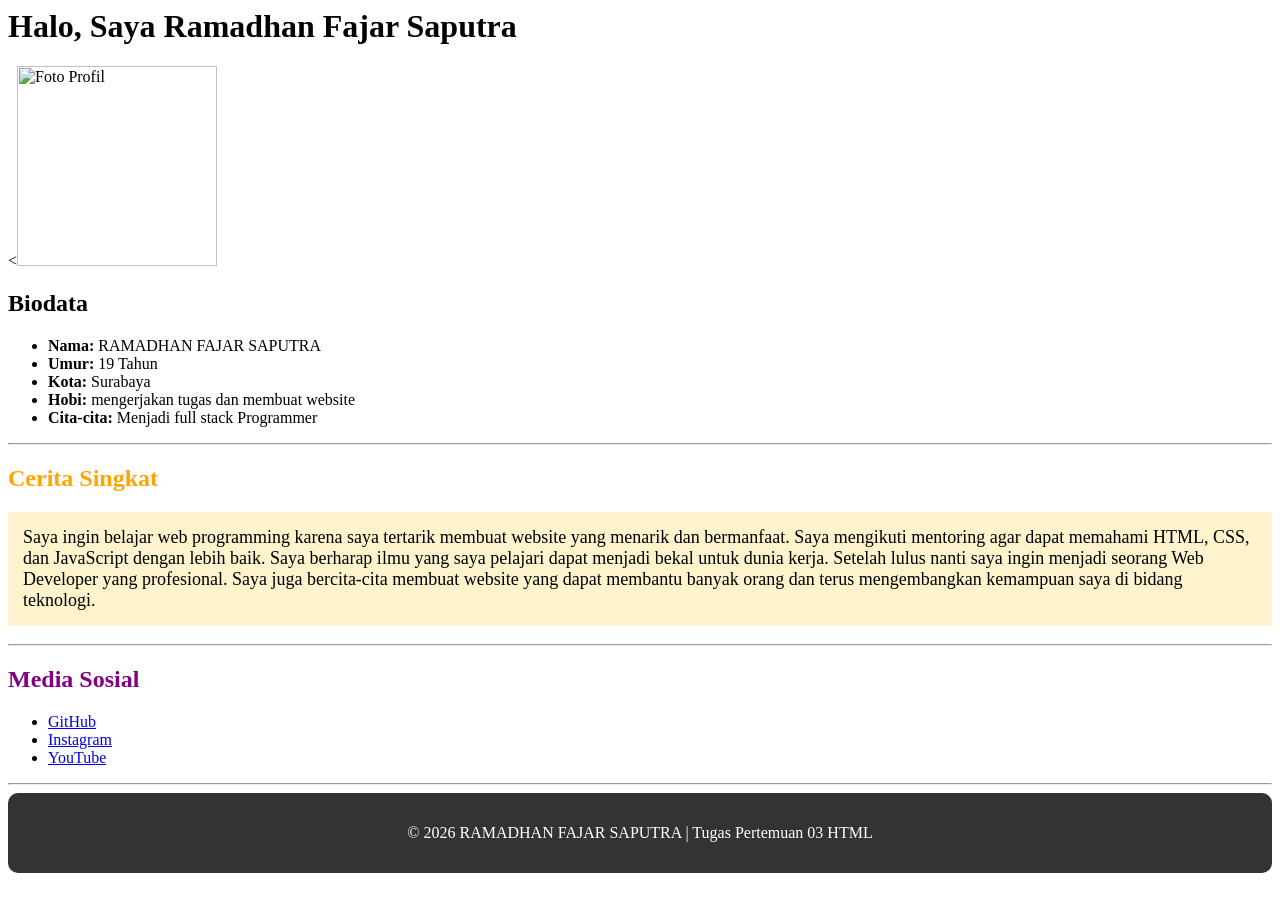
==== pertemuan-03/index.html @ 1de180dd "membuat struktur halaman" ====
<!DOCTYPE hDOCTYPE html>
<html lang="id">
<head>
    <meta charset="UTF-8">
    <meta name="viewport" content="width=device-width, initial-scale=1.0">
    <title>Profil Saya</title>
</head>
<body>
<h1>
</h1>
    <h1>Halo, Saya Ramadhan Fajar Saputra</h1>

    <<img src="Foto.jpg" alt="Foto Profil" width="200">

    <h2>Biodata</h2>
    <ul>
        <li><strong>Nama:</strong> RAMADHAN FAJAR SAPUTRA</li>
        <li><strong>Umur:</strong> 19 Tahun</li>
        <li><strong>Kota:</strong> Surabaya</li>
        <li><strong>Hobi:</strong> mengerjakan tugas dan membuat website</li>
        <li><strong>Cita-cita:</strong> Menjadi full stack Programmer</li>
    </ul>

</body>
</html>

    <hr>

    <!-- Cerita Singkat -->
    <h2 style="color:orange;">Cerita Singkat</h2>

    <p style="background-color:#fff3cd; padding:15px; font-size:18px;">
        Saya ingin belajar web programming karena saya tertarik membuat website yang menarik dan bermanfaat.
        Saya mengikuti mentoring agar dapat memahami HTML, CSS, dan JavaScript dengan lebih baik.
        Saya berharap ilmu yang saya pelajari dapat menjadi bekal untuk dunia kerja.
        Setelah lulus nanti saya ingin menjadi seorang Web Developer yang profesional.
        Saya juga bercita-cita membuat website yang dapat membantu banyak orang dan terus mengembangkan kemampuan saya di bidang teknologi.
    </p>

    <hr>

    <!-- Link -->
    <h2 style="color:purple;">Media Sosial</h2>

    <ul>
        <li>
            <a href="https://github.com/" target="_blank">
                GitHub
            </a>
        </li>

        <li>
            <a href="https://www.instagram.com/" target="_blank">
                Instagram
            </a>
        </li>

        <li>
            <a href="https://www.youtube.com/" target="_blank">
                YouTube
            </a>
        </li>
    </ul>

    <hr>

    <!-- Footer -->
    <footer style="text-align:center; color:white; background-color:#333; padding:15px; border-radius:10px;">
        <p>&copy; 2026 RAMADHAN FAJAR SAPUTRA | Tugas Pertemuan 03 HTML</p>
    </footer>

</body>
</html>
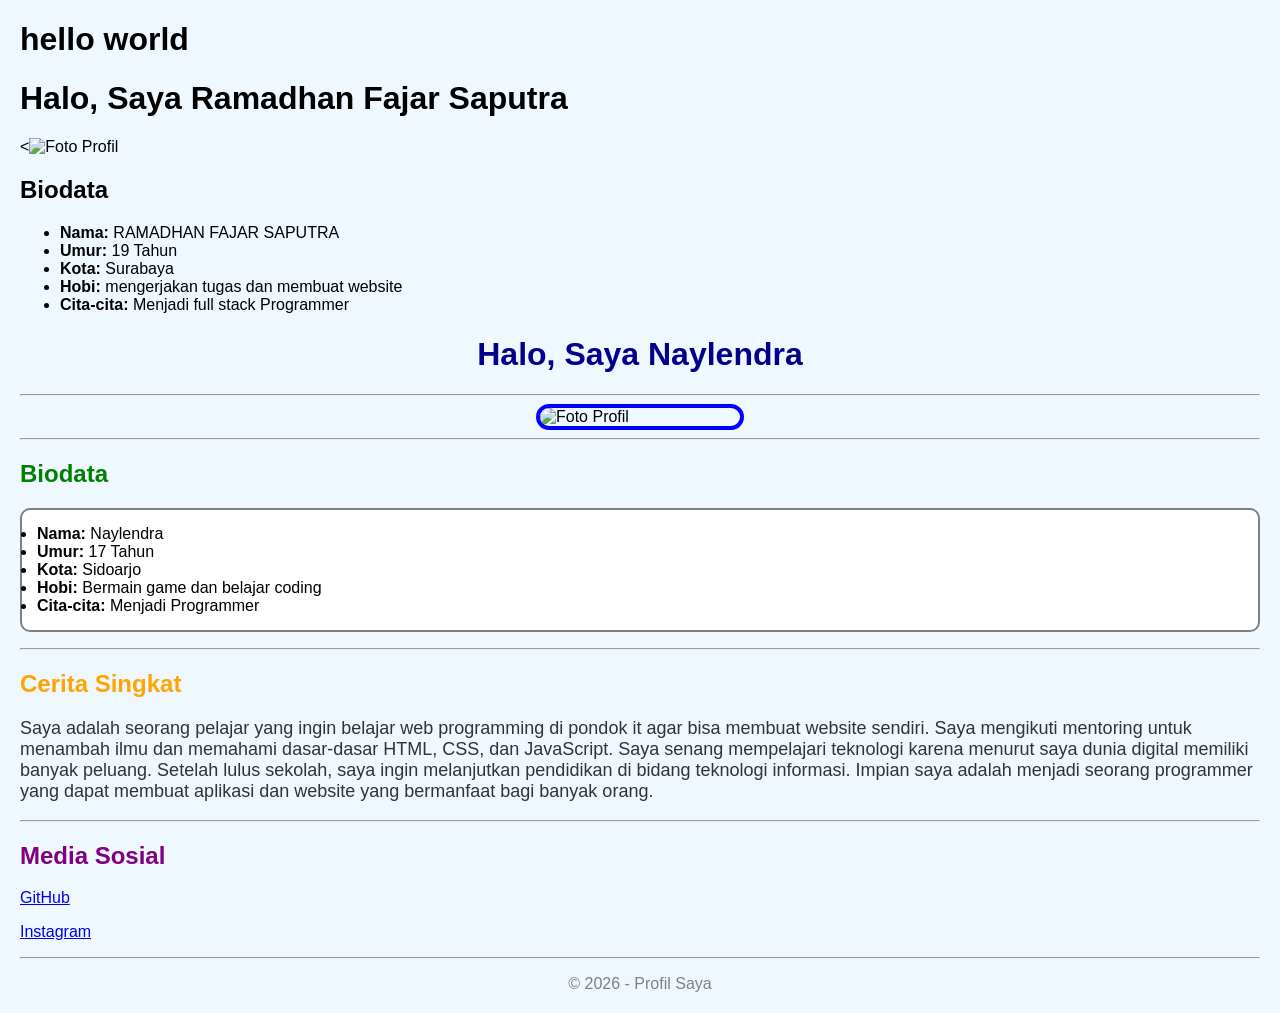
==== commit 3780d677: "menambahkan folder asset" ====
--- a/pertemuan-03/index.html
+++ b/pertemuan-03/index.html
@@ -1,4 +1,4 @@
-<!DOCTYPE hDOCTYPE html>
+<!DOCTYPE html>
 <html lang="id">
 <head>
     <meta charset="UTF-8">
@@ -6,11 +6,12 @@
     <title>Profil Saya</title>
 </head>
 <body>
-<h1>
+<h1>hello world
+
 </h1>
     <h1>Halo, Saya Ramadhan Fajar Saputra</h1>
 
-    <<img src="Foto.jpg" alt="Foto Profil" width="200">
+    <<img src="foto-saya.jpg" alt="Foto Profil" width="200">
 
     <h2>Biodata</h2>
     <ul>
@@ -23,51 +24,70 @@
 
 </body>
 </html>
+<!DOCTYPE html>
+<html lang="id">
+<head>
+    <meta charset="UTF-8">
+    <meta name="viewport" content="width=device-width, initial-scale=1.0">
+    <title>Profil Saya</title>
+</head>
+<body style="background-color: #f0f8ff; font-family: Arial, sans-serif; margin: 20px;">
+
+    <!-- Header -->
+    <h1 style="color: darkblue; text-align: center;">
+        Halo, Saya Naylendra
+    </h1>
 
     <hr>
 
-    <!-- Cerita Singkat -->
-    <h2 style="color:orange;">Cerita Singkat</h2>
+    <!-- Foto -->
+    <img src="https://via.placeholder.com/200"
+         alt="Foto Profil"
+         style="width:200px; border:4px solid blue; border-radius:15px; display:block; margin:auto;">
 
-    <p style="background-color:#fff3cd; padding:15px; font-size:18px;">
-        Saya ingin belajar web programming karena saya tertarik membuat website yang menarik dan bermanfaat.
-        Saya mengikuti mentoring agar dapat memahami HTML, CSS, dan JavaScript dengan lebih baik.
-        Saya berharap ilmu yang saya pelajari dapat menjadi bekal untuk dunia kerja.
-        Setelah lulus nanti saya ingin menjadi seorang Web Developer yang profesional.
-        Saya juga bercita-cita membuat website yang dapat membantu banyak orang dan terus mengembangkan kemampuan saya di bidang teknologi.
+    <hr>
+
+    <!-- Biodata -->
+    <h2 style="color: green;">Biodata</h2>
+
+    <ul style="background-color:#ffffff; padding:15px; border:2px solid gray; border-radius:10px;">
+        <li><strong>Nama:</strong> Naylendra</li>
+        <li><strong>Umur:</strong> 17 Tahun</li>
+        <li><strong>Kota:</strong> Sidoarjo</li>
+        <li><strong>Hobi:</strong> Bermain game dan belajar coding</li>
+        <li><strong>Cita-cita:</strong> Menjadi Programmer</li>
+    </ul>
+
+    <hr>
+
+    <h2 style="color: orange;">Cerita Singkat</h2>
+
+    <p style="font-size:18px; color:#333;">
+        Saya adalah seorang pelajar yang ingin belajar web programming di pondok it agar bisa membuat website sendiri.
+        Saya mengikuti mentoring untuk menambah ilmu dan memahami dasar-dasar HTML, CSS, dan JavaScript.
+        Saya senang mempelajari teknologi karena menurut saya dunia digital memiliki banyak peluang.
+        Setelah lulus sekolah, saya ingin melanjutkan pendidikan di bidang teknologi informasi.
+        Impian saya adalah menjadi seorang programmer yang dapat membuat aplikasi dan website yang bermanfaat bagi banyak orang.
     </p>
 
     <hr>
 
-    <!-- Link -->
-    <h2 style="color:purple;">Media Sosial</h2>
+    <h2 style="color: purple;">Media Sosial</h2>
 
-    <ul>
-        <li>
-            <a href="https://github.com/" target="_blank">
-                GitHub
-            </a>
-        </li>
+    <p>
+        <a href="https://github.com/" target="_blank">GitHub</a>
+    </p>
 
-        <li>
-            <a href="https://www.instagram.com/" target="_blank">
-                Instagram
-            </a>
-        </li>
-
-        <li>
-            <a href="https://www.youtube.com/" target="_blank">
-                YouTube
-            </a>
-        </li>
-    </ul>
+    <p>
+        <a href="https://www.instagram.com/" target="_blank">Instagram</a>
+    </p>
 
     <hr>
 
     <!-- Footer -->
-    <footer style="text-align:center; color:white; background-color:#333; padding:15px; border-radius:10px;">
-        <p>&copy; 2026 RAMADHAN FAJAR SAPUTRA | Tugas Pertemuan 03 HTML</p>
+    <footer style="text-align:center; color:gray;">
+        <p>&copy; 2026 - Profil Saya</p>
     </footer>
 
 </body>
-</html>+</html>
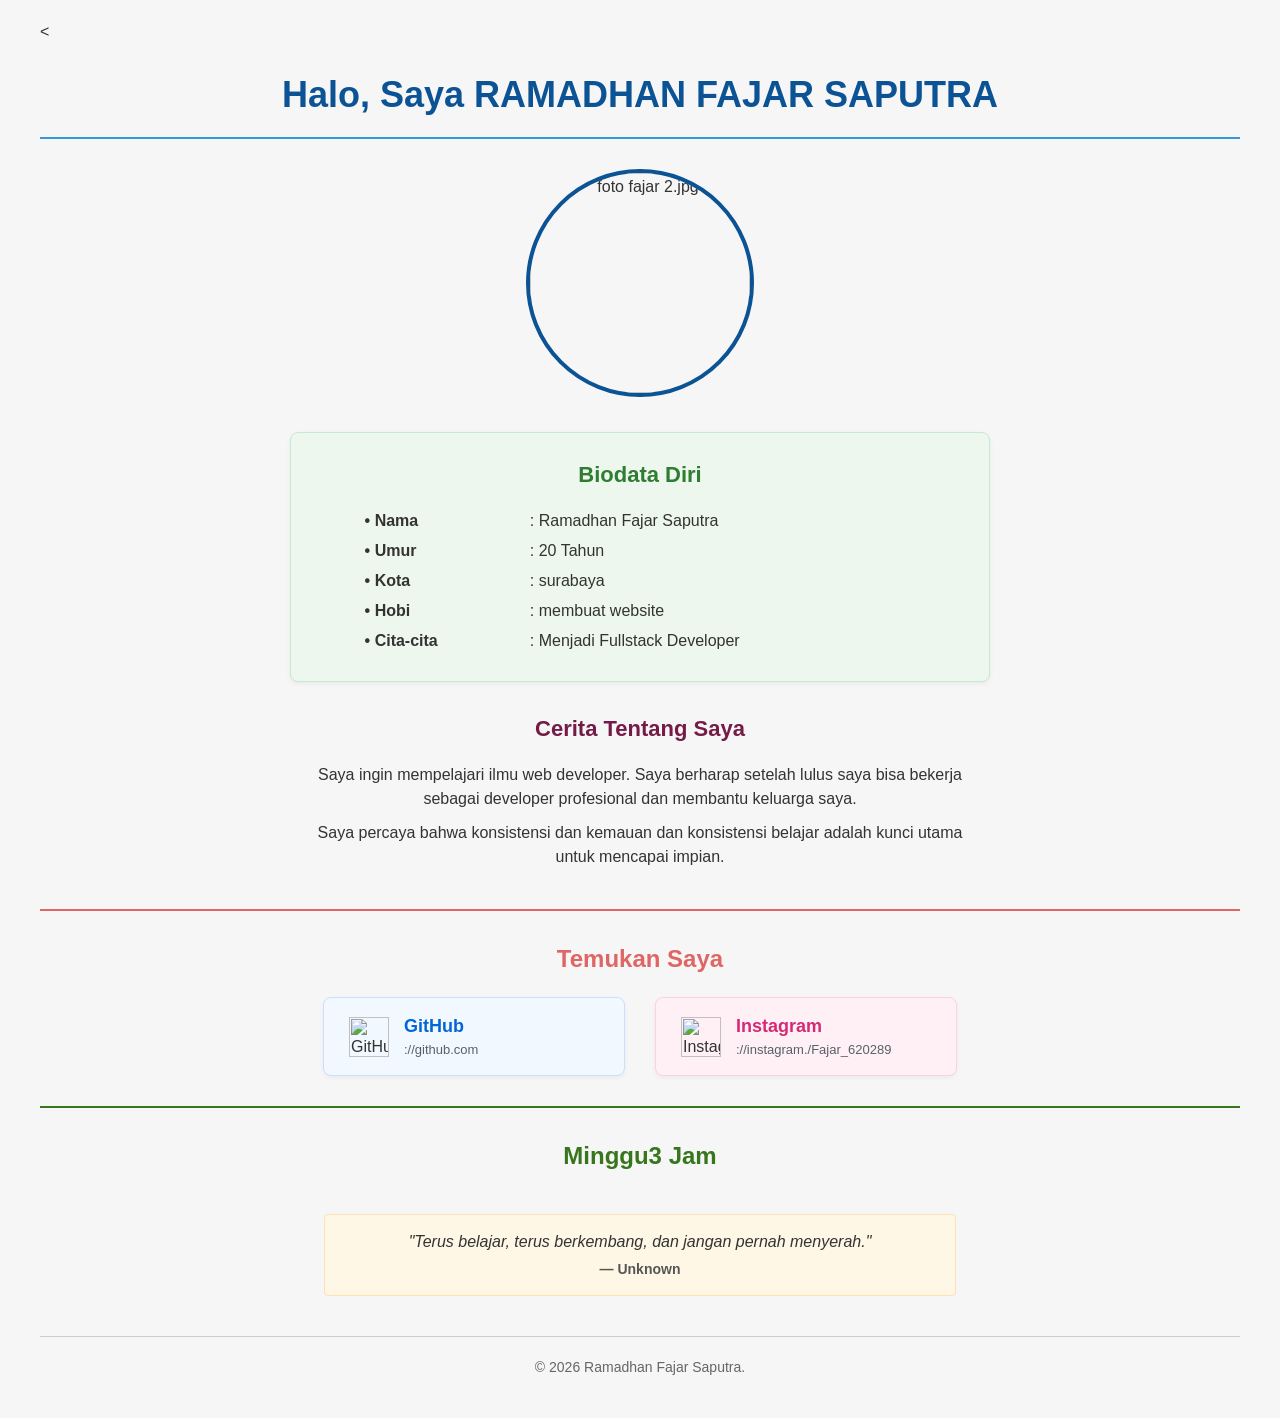
==== commit e3156d7e: "membuat struktur halaman" ====
--- a/pertemuan-03/index.html
+++ b/pertemuan-03/index.html
@@ -1,93 +1,120 @@
-<!DOCTYPE html>
+<<!DOCTYPE html>
 <html lang="id">
 <head>
     <meta charset="UTF-8">
     <meta name="viewport" content="width=device-width, initial-scale=1.0">
+    <!-- 1. Judul Browser -->
     <title>Profil Saya</title>
 </head>
-<body>
-<h1>hello world
+<!-- Menggunakan Inline CSS: Font, latar belakang, margin, dan padding halaman -->
+<body style="font-family: Arial, sans-serif; background-color: #f6f6f6; color: #333333; margin: 0; padding: 20px 40px; line-height: 1.5;">
 
-</h1>
-    <h1>Halo, Saya Ramadhan Fajar Saputra</h1>
+    <!-- 10. Komentar 1: Bagian Header -->
+    <!-- Header -->
+    <header style="text-align: center; margin-bottom: 30px;">
+        <!-- 2. Judul Halaman & 8. Warna 1 (#0b5394) -->
+        <h1 style="color: #0b5394; font-size: 36px; font-weight: bold; margin-bottom: 5px; text-align: center;">Halo, Saya RAMADHAN FAJAR SAPUTRA</h1>
+        <!-- 9. Tambahkan Garis -->
+        <hr style="border: none; border-top: 2px solid #3498db; width: 100%; margin-top: 15px;">
+    </header>
 
-    <<img src="foto-saya.jpg" alt="Foto Profil" width="200">
+    <!-- Bagian Atas: Foto Profil di Tengah -->
+    <div style="text-align: center; margin-bottom: 35px;">
+        <!-- 3. Foto Lokal & 7. Inline CSS: width, border-radius, border -->
+        <img src="assets/foto.jpg" alt="foto fajar 2.jpg" style="width: 220px; height: 220px; border-radius: 50%; object-fit: cover; border: 4px solid #0b5394;">
+    </div>
 
-    <h2>Biodata</h2>
-    <ul>
-        <li><strong>Nama:</strong> RAMADHAN FAJAR SAPUTRA</li>
-        <li><strong>Umur:</strong> 19 Tahun</li>
-        <li><strong>Kota:</strong> Surabaya</li>
-        <li><strong>Hobi:</strong> mengerjakan tugas dan membuat website</li>
-        <li><strong>Cita-cita:</strong> Menjadi full stack Programmer</li>
-    </ul>
+    <!-- 10. Komentar 2: Bagian Biodata -->
+    <!-- Biodata -->
+    <!-- Bagian Tengah: Kotak Biodata & Cerita di Tengah -->
+    <div style="max-width: 700px; margin: 0 auto; display: flex; flex-direction: column; gap: 30px; margin-bottom: 30px;">
+        
+        <!-- 4. Kotak Biodata (Diletakkan di Tengah) -->
+        <!-- 8. Warna 2 (#edf7ed) & 7. Inline CSS: background-color, border, padding, border-radius -->
+        <div style="background-color: #edf7ed; border: 1px solid #c2ebd0; border-radius: 8px; padding: 25px; box-shadow: 0 2px 5px rgba(0,0,0,0.05);">
+            <h2 style="color: #2e7d32; margin-top: 0; font-size: 22px; text-align: center; margin-bottom: 15px;">Biodata Diri</h2>
+            <table style="width: 85%; margin: 0 auto; border-collapse: collapse; font-size: 16px;">
+                <tr>
+                    <td style="padding: 6px 0; font-weight: bold; width: 30%;">• Nama</td>
+                    <td style="padding: 6px 0;">: Ramadhan Fajar Saputra</td>
+                </tr>
+                <tr>
+                    <td style="padding: 6px 0; font-weight: bold;">• Umur</td>
+                    <td style="padding: 6px 0;">: 20 Tahun</td>
+                </tr>
+                <tr>
+                    <td style="padding: 6px 0; font-weight: bold;">• Kota</td>
+                    <td style="padding: 6px 0;">: surabaya</td>
+                </tr>
+                <tr>
+                    <td style="padding: 6px 0; font-weight: bold;">• Hobi</td>
+                    <td style="padding: 6px 0;">: membuat website</td>
+                </tr>
+                <tr>
+                    <td style="padding: 6px 0; font-weight: bold; vertical-align: top;">• Cita-cita</td>
+                    <td style="padding: 6px 0;">: Menjadi Fullstack Developer</td>
+                </tr>
+            </table>
+        </div>
 
-</body>
-</html>
-<!DOCTYPE html>
-<html lang="id">
-<head>
-    <meta charset="UTF-8">
-    <meta name="viewport" content="width=device-width, initial-scale=1.0">
-    <title>Profil Saya</title>
-</head>
-<body style="background-color: #f0f8ff; font-family: Arial, sans-serif; margin: 20px;">
+        <!-- 5. Kotak Cerita Singkat (Minimal 5 Kalimat, Rata Tengah) -->
+        <div style="padding: 0 10px; text-align: center;">
+            <h2 style="color: #741b47; margin-top: 0; font-size: 22px;">Cerita Tentang Saya</h2>
+            <p style="margin: 10px 0; text-align: center;">Saya ingin mempelajari ilmu web developer. Saya berharap setelah lulus saya bisa bekerja sebagai developer profesional dan membantu keluarga saya.</p>
+            <p style="margin: 10px 0; text-align: center;">Saya percaya bahwa konsistensi dan kemauan dan konsistensi belajar adalah kunci utama untuk mencapai impian.</p>
+        </div>
+    </div>
 
-    <!-- Header -->
-    <h1 style="color: darkblue; text-align: center;">
-        Halo, Saya Naylendra
-    </h1>
+    <hr style="border: none; border-top: 2px solid #e06666; margin: 30px 0;">
 
-    <hr>
+    <!-- 6. Bagian Media Sosial (Menggunakan target="_blank") -->
+    <div style="text-align: center; margin-bottom: 30px;">
+        <h2 style="color: #e06666; font-size: 24px; margin-bottom: 20px;">Temukan Saya</h2>
+        <div style="display: flex; justify-content: center; gap: 30px;">
+            <!-- GitHub Card -->
+            <div style="background-color: #f1f8ff; border: 1px solid #c8e1ff; border-radius: 8px; padding: 15px 25px; display: flex; align-items: center; gap: 15px; width: 250px; box-shadow: 0 2px 4px rgba(0,0,0,0.05);">
+                <img src="https://flaticon.com" alt="GitHub" style="width: 40px; height: 40px;">
+                <div style="text-align: left;">
+                    <a href="https://github.com" target="_blank" style="color: #0366d6; font-weight: bold; text-decoration: none; font-size: 18px;">GitHub</a>
+                    <div style="font-size: 13px; color: #586069;">://github.com</div>
+                </div>
+            </div>
+            <!-- Instagram Card -->
+            <div style="background-color: #fff0f5; border: 1px solid #ffd1dc; border-radius: 8px; padding: 15px 25px; display: flex; align-items: center; gap: 15px; width: 250px; box-shadow: 0 2px 4px rgba(0,0,0,0.05);">
+                <img src="https://flaticon.com" alt="Instagram" style="width: 40px; height: 40px;">
+                <div style="text-align: left;">
+                    <a href="https://instagram.com" target="_blank" style="color: #d62976; font-weight: bold; text-decoration: none; font-size: 18px;">Instagram</a>
+                    <div style="font-size: 13px; color: #586069;">://instagram./Fajar_620289</div>
+                </div>
+            </div>
+        </div>
+    </div>
 
-    <!-- Foto -->
-    <img src="https://via.placeholder.com/200"
-         alt="Foto Profil"
-         style="width:200px; border:4px solid blue; border-radius:15px; display:block; margin:auto;">
+    <hr style="border: none; border-top: 2px solid #38761d; margin: 30px 0;">
 
-    <hr>
+    <!-- Bagian Jadwal Belajar (Tabel Rata Tengah) -->
+    <div style="margin-bottom: 40px; text-align: center;">
+        <h2 style="color: #38761d; font-size: 24px; margin-bo
+            </thead>
+            <tbody>
+                8px 12px;">Minggu</td><td style="border: 1px solid #bfbfbf; padding: 8px 12px;">3 Jam</td></tr>
+            </tbody>
+        </table>
+    </div>
 
-    <!-- Biodata -->
-    <h2 style="color: green;">Biodata</h2>
+    <!-- 8. Warna 3 (#fff7e6) - Kotak Quotes -->
+    <div style="background-color: #fff7e6; border: 1px solid #ffe0b2; padding: 15px; border-radius: 4px; text-align: center; max-width: 50%; margin: 0 auto 40px auto;">
+        <p style="font-style: italic; margin: 0 0 5px 0; font-size: 16px;">"Terus belajar, terus berkembang, dan jangan pernah menyerah."</p>
+        <span style="font-size: 14px; font-weight: bold; color: #555;">— Unknown</span>
+    </div>
 
-    <ul style="background-color:#ffffff; padding:15px; border:2px solid gray; border-radius:10px;">
-        <li><strong>Nama:</strong> Naylendra</li>
-        <li><strong>Umur:</strong> 17 Tahun</li>
-        <li><strong>Kota:</strong> Sidoarjo</li>
-        <li><strong>Hobi:</strong> Bermain game dan belajar coding</li>
-        <li><strong>Cita-cita:</strong> Menjadi Programmer</li>
-    </ul>
+    <hr style="border: none; border-top: 1px solid #ccc; margin-bottom: 20px;">
 
-    <hr>
-
-    <h2 style="color: orange;">Cerita Singkat</h2>
-
-    <p style="font-size:18px; color:#333;">
-        Saya adalah seorang pelajar yang ingin belajar web programming di pondok it agar bisa membuat website sendiri.
-        Saya mengikuti mentoring untuk menambah ilmu dan memahami dasar-dasar HTML, CSS, dan JavaScript.
-        Saya senang mempelajari teknologi karena menurut saya dunia digital memiliki banyak peluang.
-        Setelah lulus sekolah, saya ingin melanjutkan pendidikan di bidang teknologi informasi.
-        Impian saya adalah menjadi seorang programmer yang dapat membuat aplikasi dan website yang bermanfaat bagi banyak orang.
-    </p>
-
-    <hr>
-
-    <h2 style="color: purple;">Media Sosial</h2>
-
-    <p>
-        <a href="https://github.com/" target="_blank">GitHub</a>
-    </p>
-
-    <p>
-        <a href="https://www.instagram.com/" target="_blank">Instagram</a>
-    </p>
-
-    <hr>
-
+    <!-- 10. Komentar 3: Bagian Footer -->
     <!-- Footer -->
-    <footer style="text-align:center; color:gray;">
-        <p>&copy; 2026 - Profil Saya</p>
+    <footer style="text-align: center; font-size: 14px; color: #666666; padding-bottom: 20px;">
+        &copy; 2026 Ramadhan Fajar Saputra.
     </footer>
 
 </body>
-</html>
+</html>
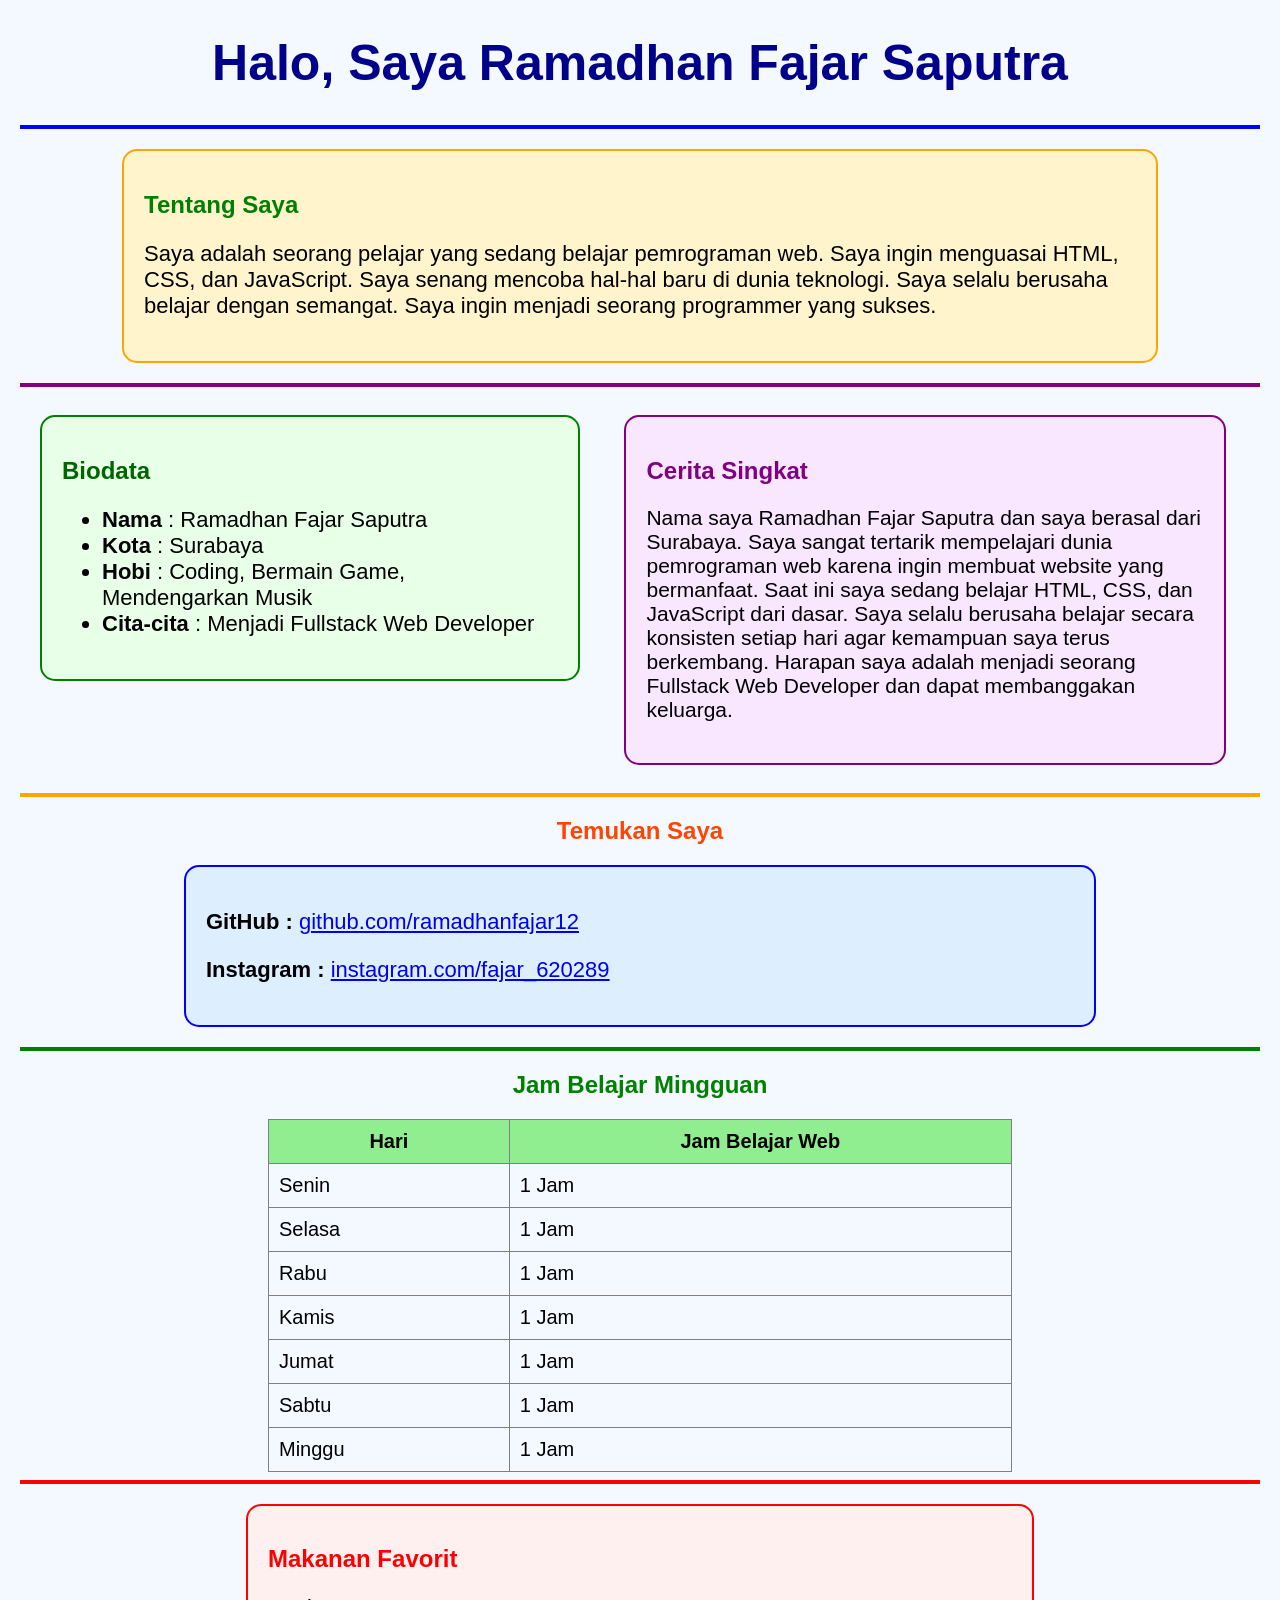
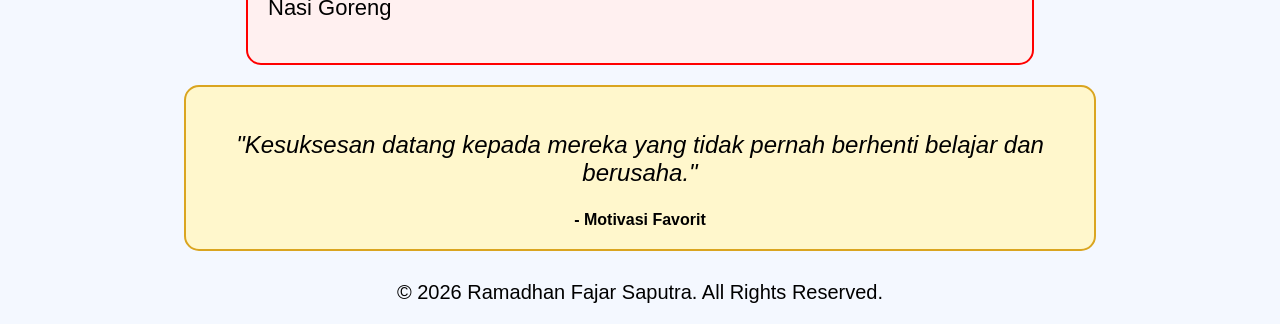
==== commit 7da2bd4f: "membuat struktur halaman profil" ====
--- a/pertemuan-03/index.html
+++ b/pertemuan-03/index.html
@@ -1,119 +1,136 @@
-<<!DOCTYPE html>
+<!DOCTYPE html>
 <html lang="id">
 <head>
     <meta charset="UTF-8">
     <meta name="viewport" content="width=device-width, initial-scale=1.0">
-    <!-- 1. Judul Browser -->
-    <title>Profil Saya</title>
+    <title>Ramadhan Fajar Saputra</title>
 </head>
-<!-- Menggunakan Inline CSS: Font, latar belakang, margin, dan padding halaman -->
-<body style="font-family: Arial, sans-serif; background-color: #f6f6f6; color: #333333; margin: 0; padding: 20px 40px; line-height: 1.5;">
+<body style="background-color:#f4f8ff; font-family:Arial, sans-serif; margin:20px;">
 
-    <!-- 10. Komentar 1: Bagian Header -->
-    <!-- Header -->
-    <header style="text-align: center; margin-bottom: 30px;">
-        <!-- 2. Judul Halaman & 8. Warna 1 (#0b5394) -->
-        <h1 style="color: #0b5394; font-size: 36px; font-weight: bold; margin-bottom: 5px; text-align: center;">Halo, Saya RAMADHAN FAJAR SAPUTRA</h1>
-        <!-- 9. Tambahkan Garis -->
-        <hr style="border: none; border-top: 2px solid #3498db; width: 100%; margin-top: 15px;">
-    </header>
+    <!-- Judul Halaman -->
+    <h1 style="color:darkblue; text-align:center; font-size:50px;">
+        Halo, Saya Ramadhan Fajar Saputra
+    </h1>
 
-    <!-- Bagian Atas: Foto Profil di Tengah -->
-    <div style="text-align: center; margin-bottom: 35px;">
-        <!-- 3. Foto Lokal & 7. Inline CSS: width, border-radius, border -->
-        <img src="assets/foto.jpg" alt="foto fajar 2.jpg" style="width: 220px; height: 220px; border-radius: 50%; object-fit: cover; border: 4px solid #0b5394;">
+    <hr style="border:2px solid blue;">
+
+    <!-- Tentang Saya -->
+    <div style="background-color:#fff4cc; border:2px solid orange; border-radius:15px; padding:20px; margin:20px auto; width:80%;">
+        <h2 style="color:green;">Tentang Saya</h2>
+
+        <p style="font-size:22px; color:black;">
+            Saya adalah seorang pelajar yang sedang belajar pemrograman web.
+            Saya ingin menguasai HTML, CSS, dan JavaScript.
+            Saya senang mencoba hal-hal baru di dunia teknologi.
+            Saya selalu berusaha belajar dengan semangat.
+            Saya ingin menjadi seorang programmer yang sukses.
+        </p>
     </div>
 
-    <!-- 10. Komentar 2: Bagian Biodata -->
+    <hr style="border:2px solid purple;">
+
     <!-- Biodata -->
-    <!-- Bagian Tengah: Kotak Biodata & Cerita di Tengah -->
-    <div style="max-width: 700px; margin: 0 auto; display: flex; flex-direction: column; gap: 30px; margin-bottom: 30px;">
-        
-        <!-- 4. Kotak Biodata (Diletakkan di Tengah) -->
-        <!-- 8. Warna 2 (#edf7ed) & 7. Inline CSS: background-color, border, padding, border-radius -->
-        <div style="background-color: #edf7ed; border: 1px solid #c2ebd0; border-radius: 8px; padding: 25px; box-shadow: 0 2px 5px rgba(0,0,0,0.05);">
-            <h2 style="color: #2e7d32; margin-top: 0; font-size: 22px; text-align: center; margin-bottom: 15px;">Biodata Diri</h2>
-            <table style="width: 85%; margin: 0 auto; border-collapse: collapse; font-size: 16px;">
-                <tr>
-                    <td style="padding: 6px 0; font-weight: bold; width: 30%;">• Nama</td>
-                    <td style="padding: 6px 0;">: Ramadhan Fajar Saputra</td>
-                </tr>
-                <tr>
-                    <td style="padding: 6px 0; font-weight: bold;">• Umur</td>
-                    <td style="padding: 6px 0;">: 20 Tahun</td>
-                </tr>
-                <tr>
-                    <td style="padding: 6px 0; font-weight: bold;">• Kota</td>
-                    <td style="padding: 6px 0;">: surabaya</td>
-                </tr>
-                <tr>
-                    <td style="padding: 6px 0; font-weight: bold;">• Hobi</td>
-                    <td style="padding: 6px 0;">: membuat website</td>
-                </tr>
-                <tr>
-                    <td style="padding: 6px 0; font-weight: bold; vertical-align: top;">• Cita-cita</td>
-                    <td style="padding: 6px 0;">: Menjadi Fullstack Developer</td>
-                </tr>
-            </table>
-        </div>
+    <div style="background-color:#e8ffe8; border:2px solid green; border-radius:15px; padding:20px; margin:20px; width:40%; display:inline-block; vertical-align:top;">
 
-        <!-- 5. Kotak Cerita Singkat (Minimal 5 Kalimat, Rata Tengah) -->
-        <div style="padding: 0 10px; text-align: center;">
-            <h2 style="color: #741b47; margin-top: 0; font-size: 22px;">Cerita Tentang Saya</h2>
-            <p style="margin: 10px 0; text-align: center;">Saya ingin mempelajari ilmu web developer. Saya berharap setelah lulus saya bisa bekerja sebagai developer profesional dan membantu keluarga saya.</p>
-            <p style="margin: 10px 0; text-align: center;">Saya percaya bahwa konsistensi dan kemauan dan konsistensi belajar adalah kunci utama untuk mencapai impian.</p>
-        </div>
+        <h2 style="color:darkgreen;">Biodata</h2>
+
+        <ul style="font-size:22px;">
+            <li><b>Nama</b> : Ramadhan Fajar Saputra</li>
+            <li><b>Kota</b> : Surabaya</li>
+            <li><b>Hobi</b> : Coding, Bermain Game, Mendengarkan Musik</li>
+            <li><b>Cita-cita</b> : Menjadi Fullstack Web Developer</li>
+        </ul>
+
     </div>
 
-    <hr style="border: none; border-top: 2px solid #e06666; margin: 30px 0;">
+    <!-- Cerita Singkat -->
+    <div style="background-color:#f9e6ff; border:2px solid purple; border-radius:15px; padding:20px; margin:20px; width:45%; display:inline-block; vertical-align:top;">
 
-    <!-- 6. Bagian Media Sosial (Menggunakan target="_blank") -->
-    <div style="text-align: center; margin-bottom: 30px;">
-        <h2 style="color: #e06666; font-size: 24px; margin-bottom: 20px;">Temukan Saya</h2>
-        <div style="display: flex; justify-content: center; gap: 30px;">
-            <!-- GitHub Card -->
-            <div style="background-color: #f1f8ff; border: 1px solid #c8e1ff; border-radius: 8px; padding: 15px 25px; display: flex; align-items: center; gap: 15px; width: 250px; box-shadow: 0 2px 4px rgba(0,0,0,0.05);">
-                <img src="https://flaticon.com" alt="GitHub" style="width: 40px; height: 40px;">
-                <div style="text-align: left;">
-                    <a href="https://github.com" target="_blank" style="color: #0366d6; font-weight: bold; text-decoration: none; font-size: 18px;">GitHub</a>
-                    <div style="font-size: 13px; color: #586069;">://github.com</div>
-                </div>
-            </div>
-            <!-- Instagram Card -->
-            <div style="background-color: #fff0f5; border: 1px solid #ffd1dc; border-radius: 8px; padding: 15px 25px; display: flex; align-items: center; gap: 15px; width: 250px; box-shadow: 0 2px 4px rgba(0,0,0,0.05);">
-                <img src="https://flaticon.com" alt="Instagram" style="width: 40px; height: 40px;">
-                <div style="text-align: left;">
-                    <a href="https://instagram.com" target="_blank" style="color: #d62976; font-weight: bold; text-decoration: none; font-size: 18px;">Instagram</a>
-                    <div style="font-size: 13px; color: #586069;">://instagram./Fajar_620289</div>
-                </div>
-            </div>
-        </div>
+        <h2 style="color:purple;">Cerita Singkat</h2>
+
+        <p style="font-size:21px;">
+            Nama saya Ramadhan Fajar Saputra dan saya berasal dari Surabaya.
+            Saya sangat tertarik mempelajari dunia pemrograman web karena ingin membuat website yang bermanfaat.
+            Saat ini saya sedang belajar HTML, CSS, dan JavaScript dari dasar.
+            Saya selalu berusaha belajar secara konsisten setiap hari agar kemampuan saya terus berkembang.
+            Harapan saya adalah menjadi seorang Fullstack Web Developer dan dapat membanggakan keluarga.
+        </p>
+
     </div>
 
-    <hr style="border: none; border-top: 2px solid #38761d; margin: 30px 0;">
+    <hr style="border:2px solid orange;">
 
-    <!-- Bagian Jadwal Belajar (Tabel Rata Tengah) -->
-    <div style="margin-bottom: 40px; text-align: center;">
-        <h2 style="color: #38761d; font-size: 24px; margin-bo
-            </thead>
-            <tbody>
-                8px 12px;">Minggu</td><td style="border: 1px solid #bfbfbf; padding: 8px 12px;">3 Jam</td></tr>
-            </tbody>
-        </table>
+    <!-- Sosial Media -->
+    <h2 style="text-align:center; color:orangered;">Temukan Saya</h2>
+
+    <div style="background-color:#ddeeff; border:2px solid blue; border-radius:15px; padding:20px; margin:20px auto; width:70%;">
+
+        <p style="font-size:22px;">
+            <b>GitHub :</b>
+            <a href="https://github.com/ramadhanfajar12" target="_blank">
+                github.com/ramadhanfajar12
+            </a>
+        </p>
+
+        <p style="font-size:22px;">
+            <b>Instagram :</b>
+            <a href="https://instagram.com/fajar_620289" target="_blank">
+                instagram.com/fajar_620289
+            </a>
+        </p>
+
     </div>
 
-    <!-- 8. Warna 3 (#fff7e6) - Kotak Quotes -->
-    <div style="background-color: #fff7e6; border: 1px solid #ffe0b2; padding: 15px; border-radius: 4px; text-align: center; max-width: 50%; margin: 0 auto 40px auto;">
-        <p style="font-style: italic; margin: 0 0 5px 0; font-size: 16px;">"Terus belajar, terus berkembang, dan jangan pernah menyerah."</p>
-        <span style="font-size: 14px; font-weight: bold; color: #555;">— Unknown</span>
+    <hr style="border:2px solid green;">
+
+    <!-- Jam Belajar -->
+    <h2 style="text-align:center; color:green;">Jam Belajar Mingguan</h2>
+
+    <table border="1" cellpadding="10"
+        style="width:60%; margin:auto; border-collapse:collapse; font-size:20px;">
+
+        <tr style="background-color:lightgreen;">
+            <th>Hari</th>
+            <th>Jam Belajar Web</th>
+        </tr>
+
+        <tr><td>Senin</td><td>1 Jam</td></tr>
+        <tr><td>Selasa</td><td>1 Jam</td></tr>
+        <tr><td>Rabu</td><td>1 Jam</td></tr>
+        <tr><td>Kamis</td><td>1 Jam</td></tr>
+        <tr><td>Jumat</td><td>1 Jam</td></tr>
+        <tr><td>Sabtu</td><td>1 Jam</td></tr>
+        <tr><td>Minggu</td><td>1 Jam</td></tr>
+
+    </table>
+
+    <hr style="border:2px solid red;">
+
+    <!-- Makanan Favorit -->
+    <div style="background-color:#fff0f0; border:2px solid red; border-radius:15px; padding:20px; margin:20px auto; width:60%;">
+
+        <h2 style="color:red;">Makanan Favorit</h2>
+
+        <p style="font-size:22px;">
+            Nasi Goreng
+        </p>
+
     </div>
 
-    <hr style="border: none; border-top: 1px solid #ccc; margin-bottom: 20px;">
+    <!-- Kutipan -->
+    <div style="background-color:#fff7cc; border:2px solid goldenrod; border-radius:15px; padding:20px; margin:20px auto; width:70%; text-align:center;">
 
-    <!-- 10. Komentar 3: Bagian Footer -->
+        <p style="font-size:24px;">
+            <i>"Kesuksesan datang kepada mereka yang tidak pernah berhenti belajar dan berusaha."</i>
+        </p>
+
+        <b>- Motivasi Favorit</b>
+
+    </div>
+
     <!-- Footer -->
-    <footer style="text-align: center; font-size: 14px; color: #666666; padding-bottom: 20px;">
-        &copy; 2026 Ramadhan Fajar Saputra.
+    <footer style="text-align:center; font-size:20px; margin-top:30px;">
+        © 2026 Ramadhan Fajar Saputra. All Rights Reserved.
     </footer>
 
 </body>
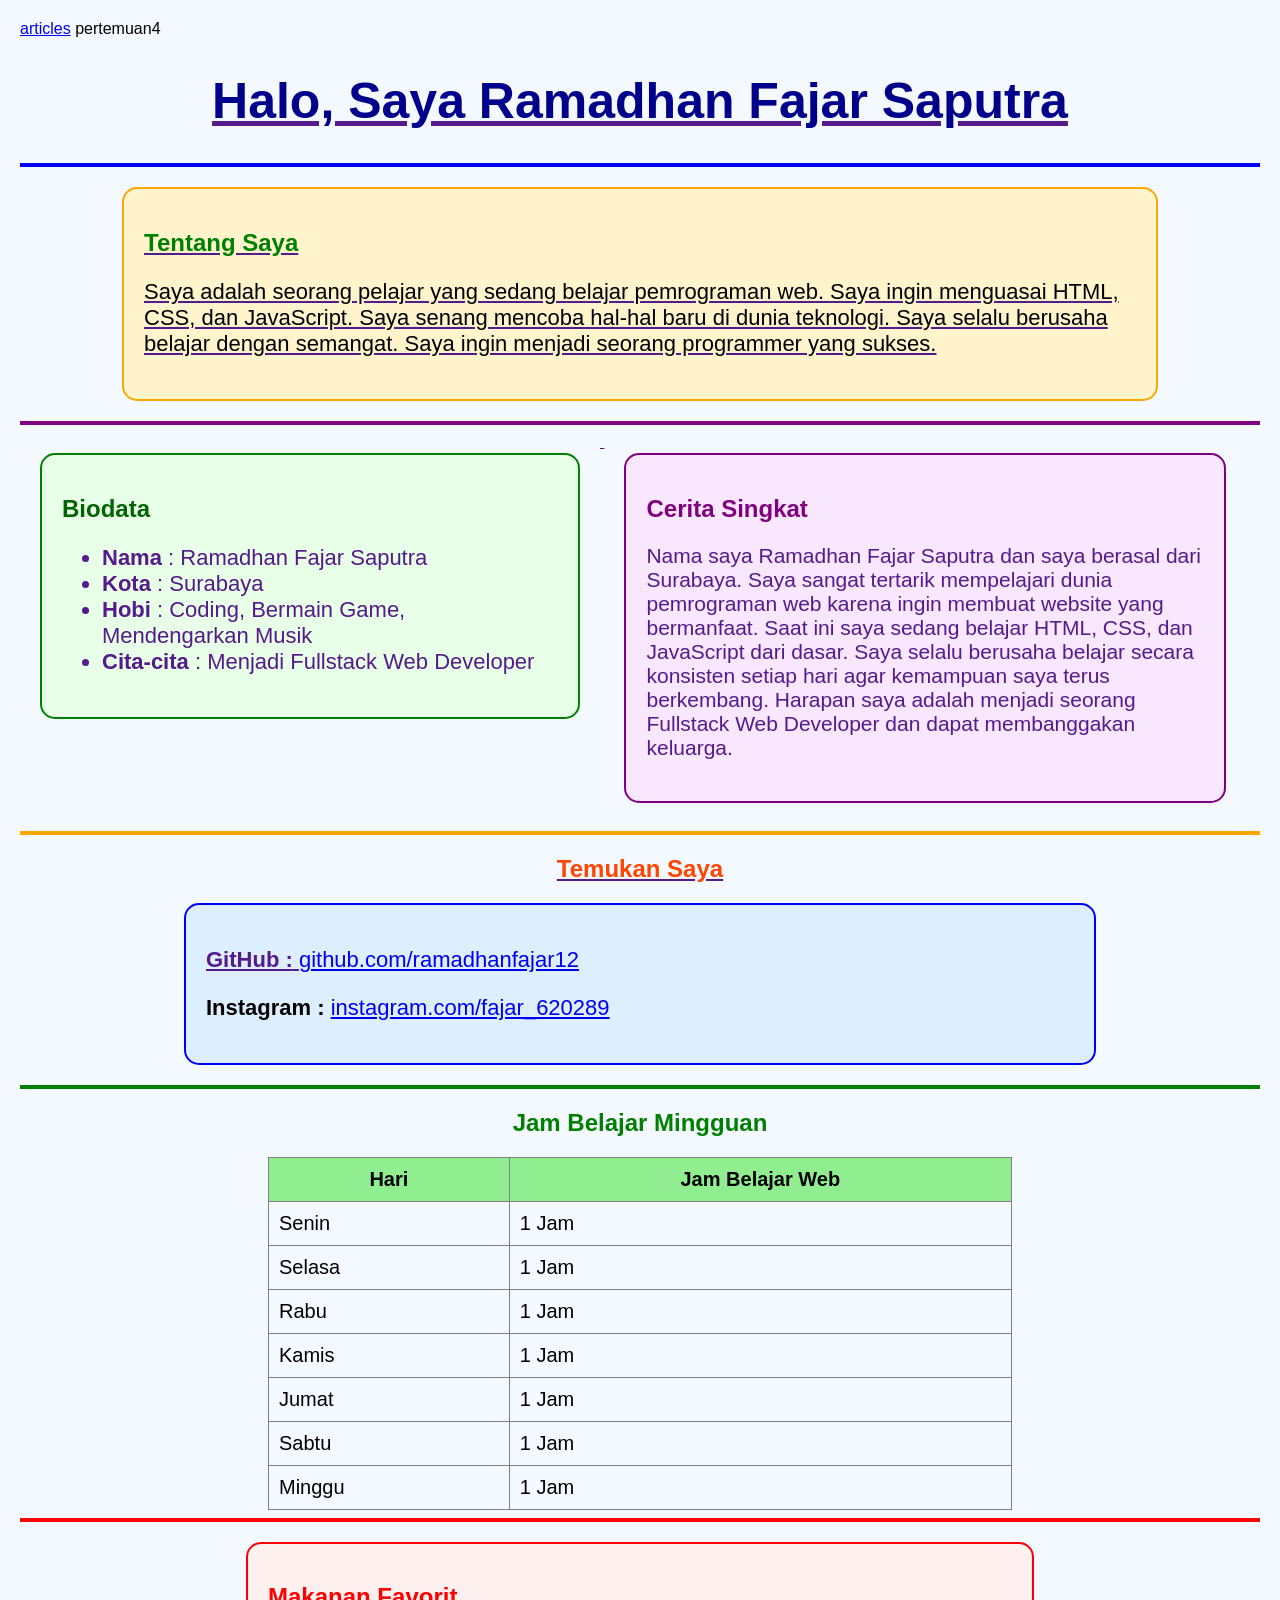
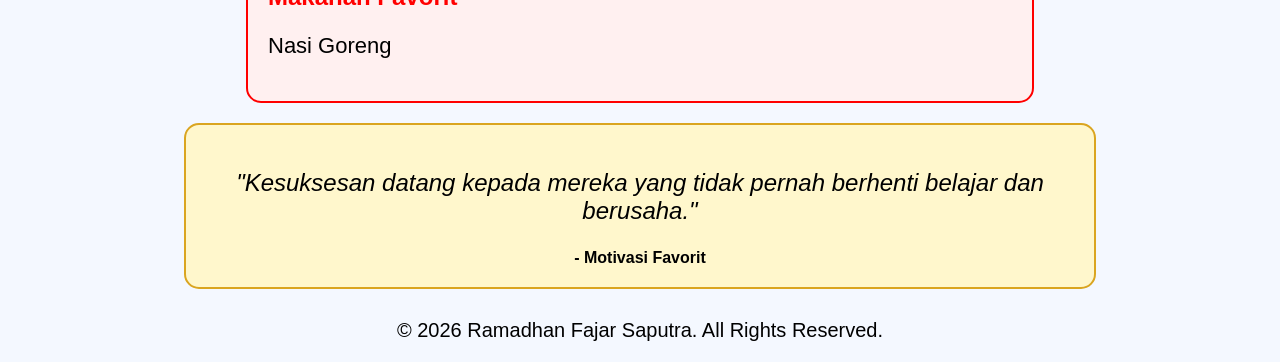
==== commit 61e4db92: "membuat struktur halaman" ====
--- a/pertemuan-03/index.html
+++ b/pertemuan-03/index.html
@@ -6,7 +6,10 @@
     <title>Ramadhan Fajar Saputra</title>
 </head>
 <body style="background-color:#f4f8ff; font-family:Arial, sans-serif; margin:20px;">
-
+<div>
+    <a href="articles/articles.html"html>articles</a>
+</a href="../pertemuan4.html">pertemuan4</a>
+<a href=""
     <!-- Judul Halaman -->
     <h1 style="color:darkblue; text-align:center; font-size:50px;">
         Halo, Saya Ramadhan Fajar Saputra
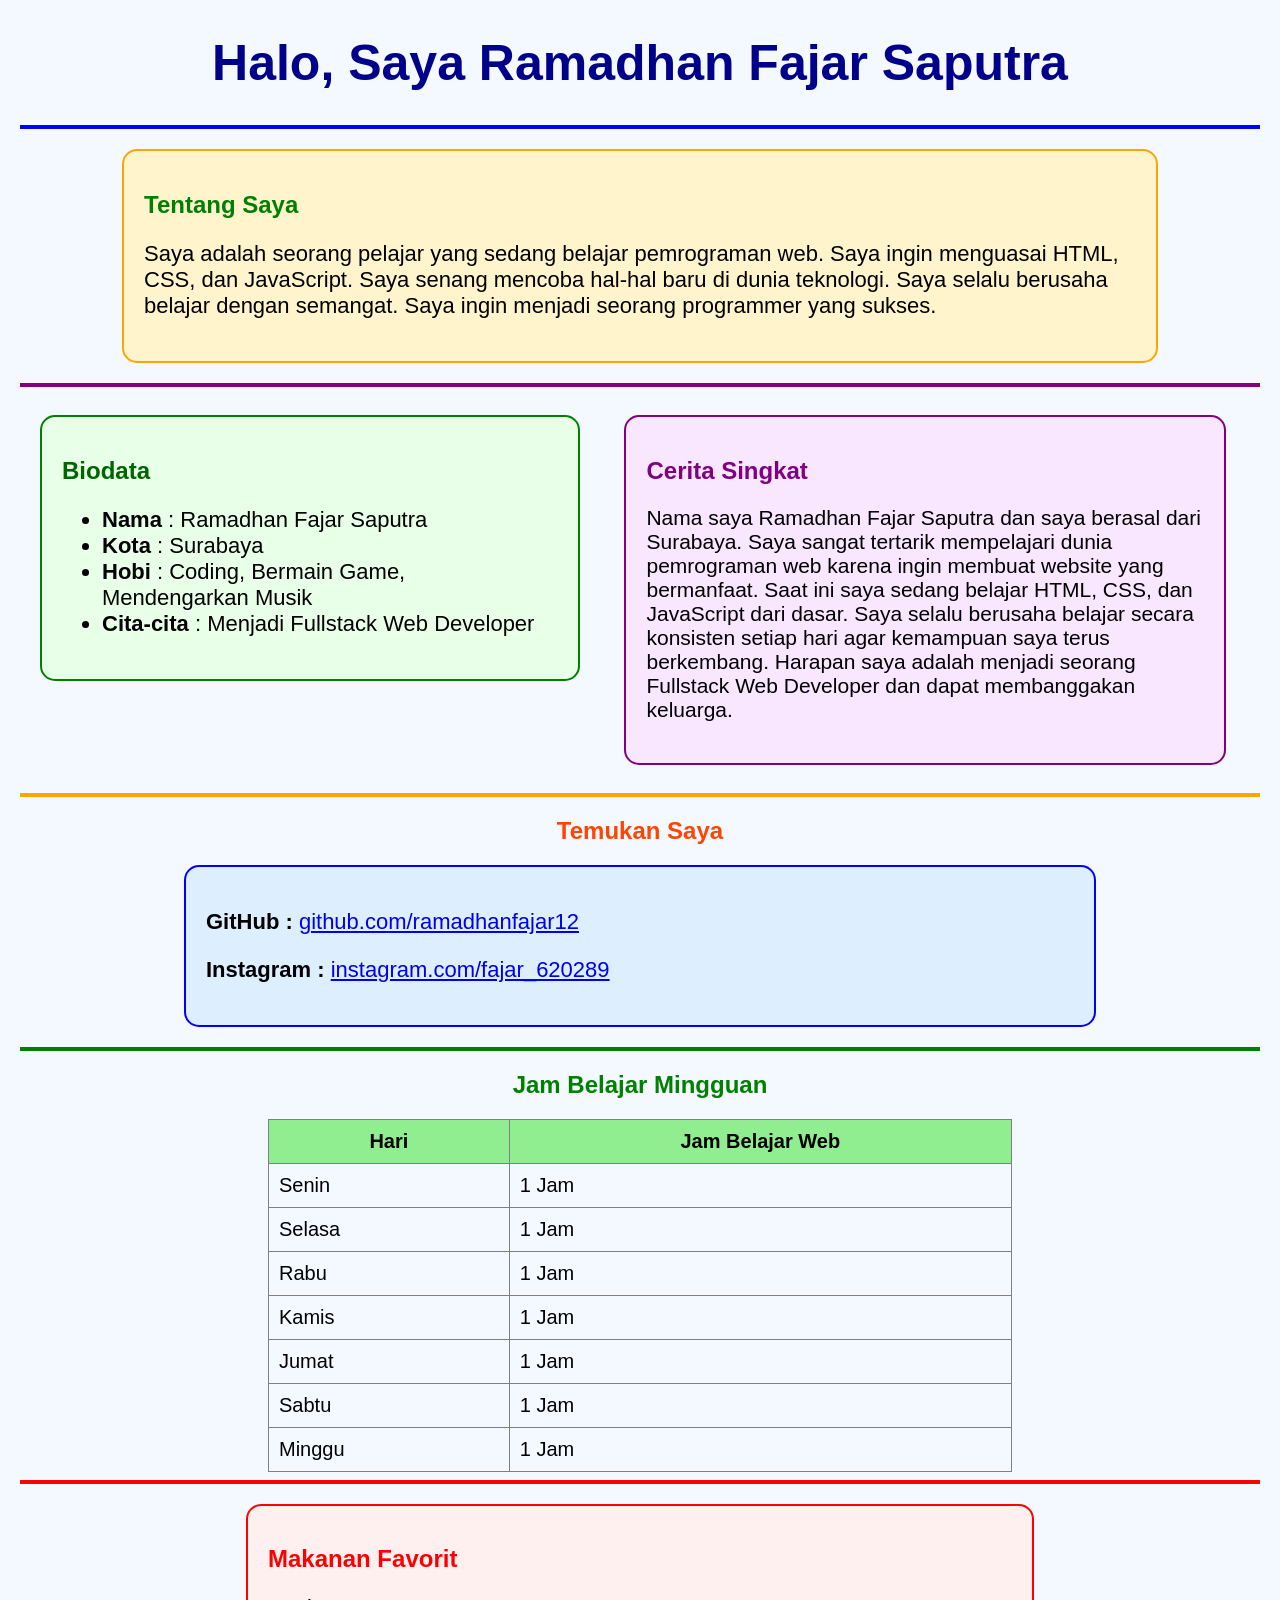
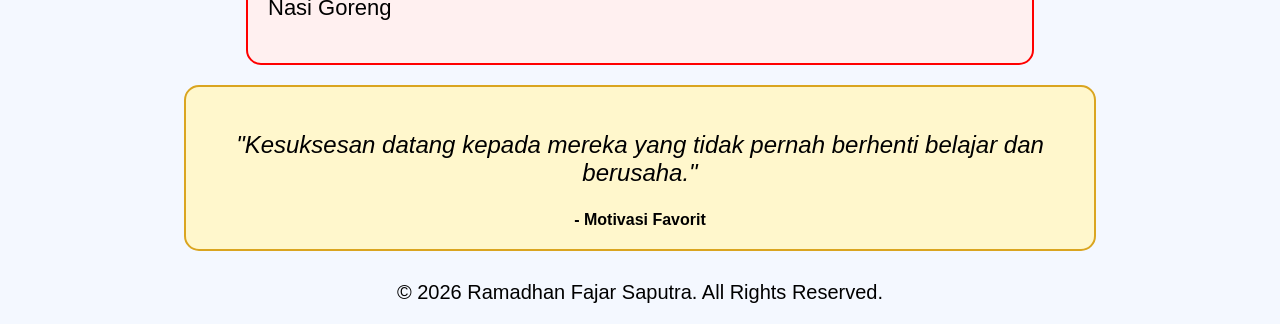
==== commit 341dbb37: "mengubah file index" ====
--- a/pertemuan-03/index.html
+++ b/pertemuan-03/index.html
@@ -7,9 +7,6 @@
 </head>
 <body style="background-color:#f4f8ff; font-family:Arial, sans-serif; margin:20px;">
 <div>
-    <a href="articles/articles.html"html>articles</a>
-</a href="../pertemuan4.html">pertemuan4</a>
-<a href=""
     <!-- Judul Halaman -->
     <h1 style="color:darkblue; text-align:center; font-size:50px;">
         Halo, Saya Ramadhan Fajar Saputra
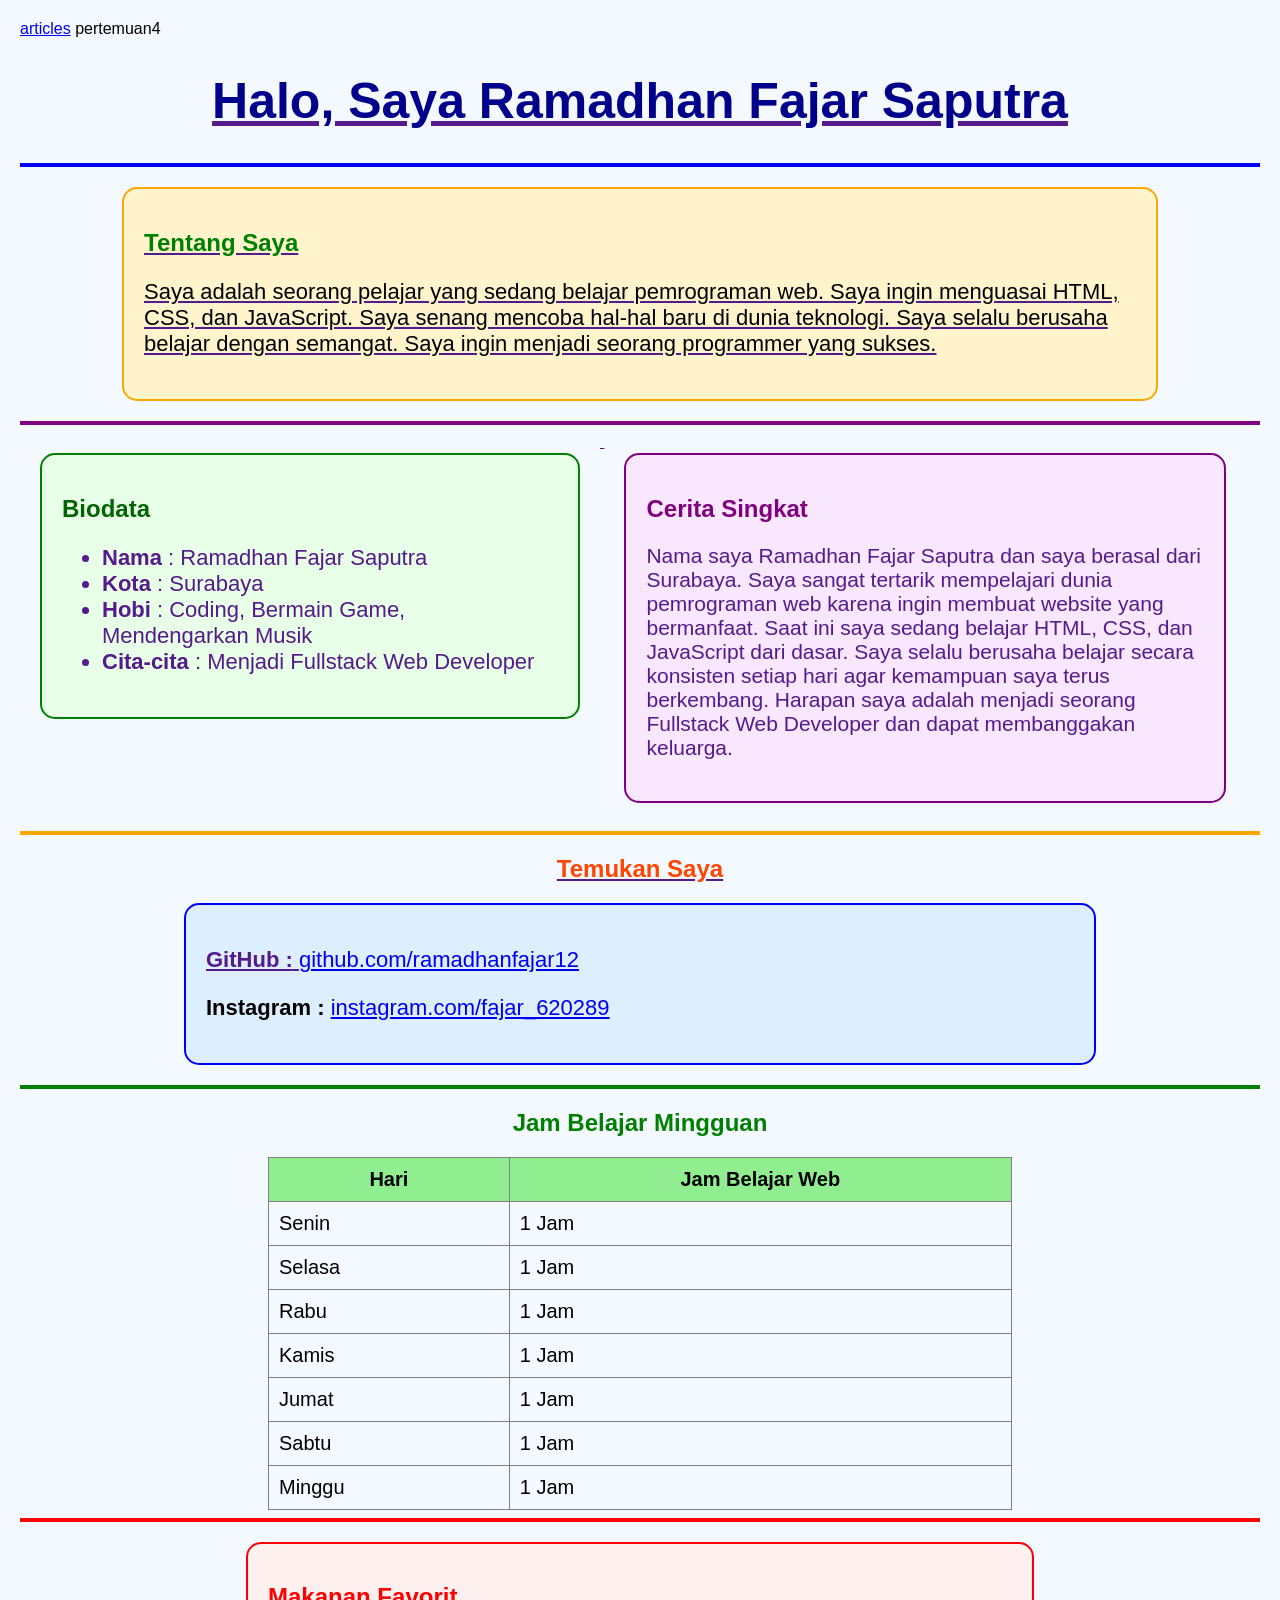
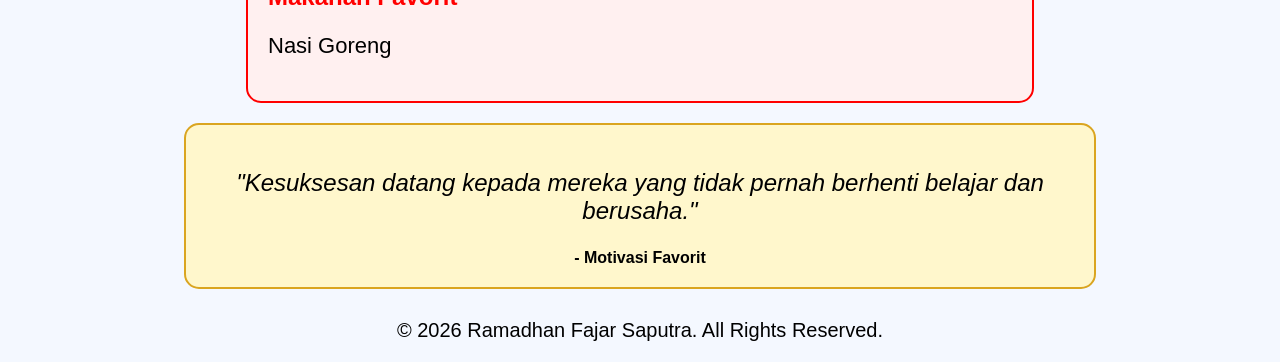
==== commit ce530c5c: "menambahkan file baru" ====
--- a/pertemuan-03/index.html
+++ b/pertemuan-03/index.html
@@ -7,6 +7,9 @@
 </head>
 <body style="background-color:#f4f8ff; font-family:Arial, sans-serif; margin:20px;">
 <div>
+    <a href="articles/articles.html"html>articles</a>
+</a href="../pertemuan4.html">pertemuan4</a>
+<a href=""
     <!-- Judul Halaman -->
     <h1 style="color:darkblue; text-align:center; font-size:50px;">
         Halo, Saya Ramadhan Fajar Saputra
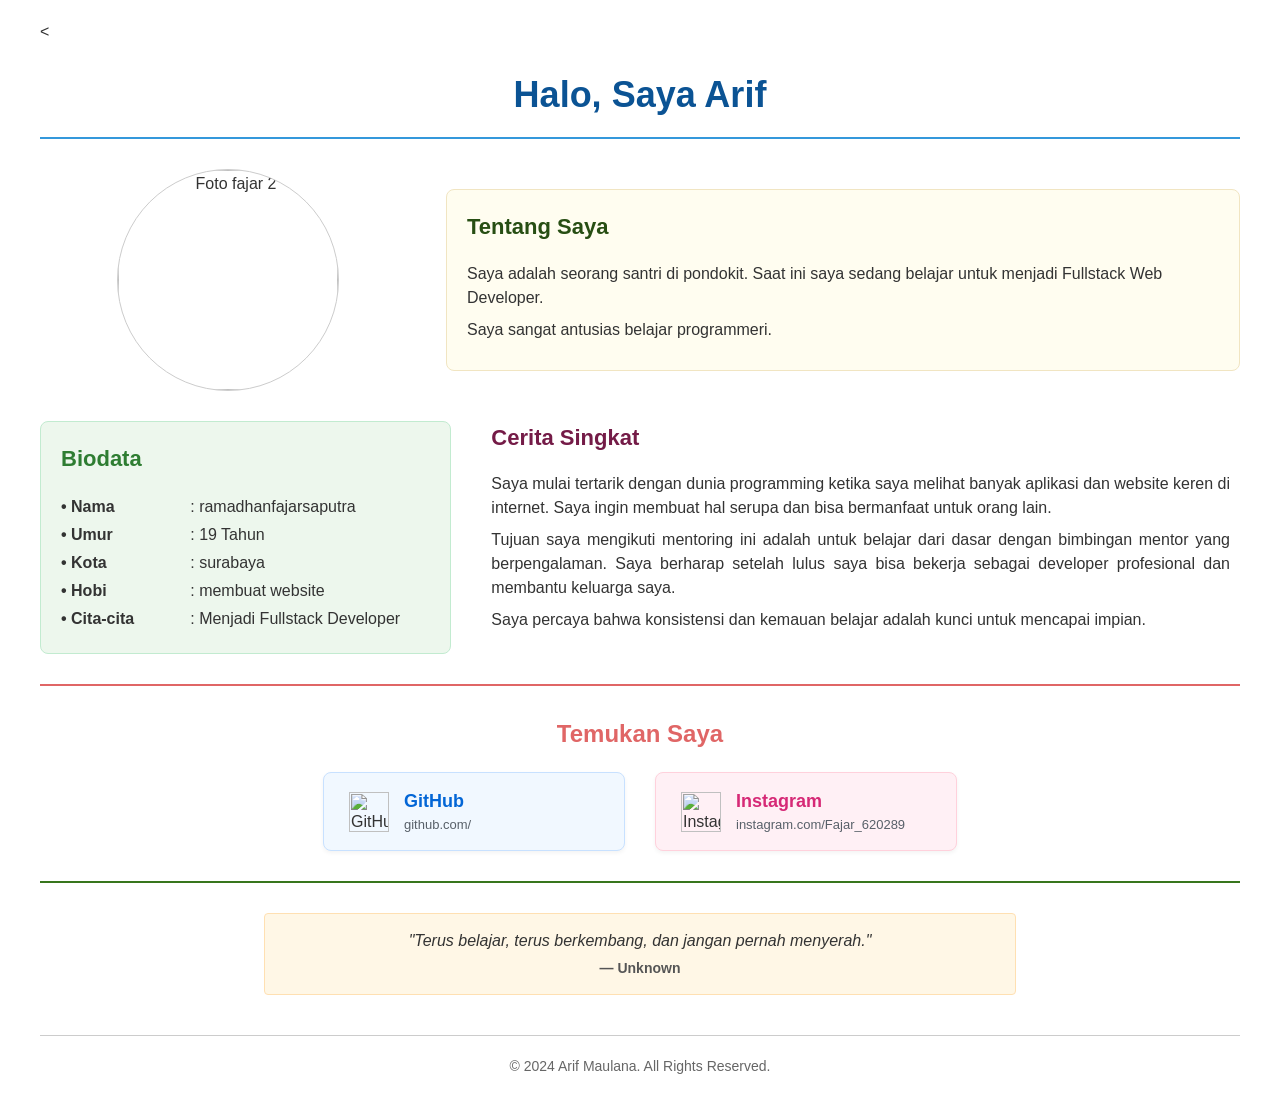
==== commit e8acf4fe: "menambahkan file pertemuan-04" ====
--- a/pertemuan-03/index.html
+++ b/pertemuan-03/index.html
@@ -1,139 +1,110 @@
-<!DOCTYPE html>
+<<!DOCTYPE html>
 <html lang="id">
 <head>
     <meta charset="UTF-8">
     <meta name="viewport" content="width=device-width, initial-scale=1.0">
-    <title>Ramadhan Fajar Saputra</title>
+    <!-- 1. Judul Browser -->
+    <title>Profil Saya</title>
 </head>
-<body style="background-color:#f4f8ff; font-family:Arial, sans-serif; margin:20px;">
-<div>
-    <a href="articles/articles.html"html>articles</a>
-</a href="../pertemuan4.html">pertemuan4</a>
-<a href=""
-    <!-- Judul Halaman -->
-    <h1 style="color:darkblue; text-align:center; font-size:50px;">
-        Halo, Saya Ramadhan Fajar Saputra
-    </h1>
+<body style="font-family: Arial, sans-serif; background-color: #ffffff; color: #333333; margin: 0; padding: 20px 40px; line-height: 1.5;">
 
-    <hr style="border:2px solid blue;">
+    <!-- Header -->
+    <header style="text-align: center; margin-bottom: 30px;">
+        <h1 style="color: #0b5394; font-size: 36px; font-weight: bold; margin-bottom: 5px;">Halo, Saya Arif</h1>
+        <hr style="border: none; border-top: 2px solid #3498db; width: 100%; margin-top: 15px;">
+    </header>
 
-    <!-- Tentang Saya -->
-    <div style="background-color:#fff4cc; border:2px solid orange; border-radius:15px; padding:20px; margin:20px auto; width:80%;">
-        <h2 style="color:green;">Tentang Saya</h2>
-
-        <p style="font-size:22px; color:black;">
-            Saya adalah seorang pelajar yang sedang belajar pemrograman web.
-            Saya ingin menguasai HTML, CSS, dan JavaScript.
-            Saya senang mencoba hal-hal baru di dunia teknologi.
-            Saya selalu berusaha belajar dengan semangat.
-            Saya ingin menjadi seorang programmer yang sukses.
-        </p>
+    <!-- Bagian Atas: Foto & Tentang Saya -->
+    <div style="display: flex; gap: 30px; align-items: center; margin-bottom: 30px;">
+        <!-- Foto Profil -->
+        <div style="flex: 1; text-align: center;">
+            <img src="assets/foto.jpg" alt="Foto fajar 2" style="width: 220px; height: 220px; border-radius: 50%; object-fit: cover; border: 1px solid #ccc;">
+        </div>
+        
+        <!-- Kotak Tentang Saya -->
+        <div style="flex: 2; background-color: #fffdf0; border: 1px solid #f1e5c2; border-radius: 8px; padding: 20px;">
+            <h2 style="color: #274e13; margin-top: 0; font-size: 22px;">Tentang Saya</h2>
+            <p style="margin: 8px 0;">Saya adalah seorang santri di pondokit. Saat ini saya sedang belajar untuk menjadi Fullstack Web Developer.</p>
+            <p style="margin: 8px 0;">Saya sangat antusias belajar programmeri.</p>
+        </div>
     </div>
 
-    <hr style="border:2px solid purple;">
+    <!-- Bagian Tengah: Biodata & Cerita Singkat -->
+    <div style="display: flex; gap: 30px; margin-bottom: 30px;">
+        <!-- Kotak Biodata -->
+        <div style="flex: 1; background-color: #edf7ed; border: 1px solid #c2ebd0; border-radius: 8px; padding: 20px;">
+            <h2 style="color: #2e7d32; margin-top: 0; font-size: 22px;">Biodata</h2>
+            <table style="width: 100%; border-collapse: collapse; font-size: 16px;">
+                <tr>
+                    <td style="padding: 5px 0; font-weight: bold; width: 35%;">• Nama</td>
+                    <td style="padding: 5px 0;">: ramadhanfajarsaputra</td>
+                </tr>
+                <tr>
+                    <td style="padding: 5px 0; font-weight: bold;">• Umur</td>
+                    <td style="padding: 5px 0;">: 19 Tahun</td>
+                </tr>
+                <tr>
+                    <td style="padding: 5px 0; font-weight: bold;">• Kota</td>
+                    <td style="padding: 5px 0;">: surabaya</td>
+                </tr>
+                <tr>
+                    <td style="padding: 5px 0; font-weight: bold;">• Hobi</td>
+                    <td style="padding: 5px 0;">: membuat website</td>
+                </tr>
+                <tr>
+                    <td style="padding: 5px 0; font-weight: bold; vertical-align: top;">• Cita-cita</td>
+                    <td style="padding: 5px 0;">: Menjadi Fullstack Developer</td>
+                </tr>
+            </table>
+        </div>
 
-    <!-- Biodata -->
-    <div style="background-color:#e8ffe8; border:2px solid green; border-radius:15px; padding:20px; margin:20px; width:40%; display:inline-block; vertical-align:top;">
-
-        <h2 style="color:darkgreen;">Biodata</h2>
-
-        <ul style="font-size:22px;">
-            <li><b>Nama</b> : Ramadhan Fajar Saputra</li>
-            <li><b>Kota</b> : Surabaya</li>
-            <li><b>Hobi</b> : Coding, Bermain Game, Mendengarkan Musik</li>
-            <li><b>Cita-cita</b> : Menjadi Fullstack Web Developer</li>
-        </ul>
-
+        <!-- Kotak Cerita Singkat -->
+        <div style="flex: 2; padding: 0 10px;">
+            <h2 style="color: #741b47; margin-top: 0; font-size: 22px;">Cerita Singkat</h2>
+            <p style="margin: 8px 0; text-align: justify;">Saya mulai tertarik dengan dunia programming ketika saya melihat banyak aplikasi dan website keren di internet. Saya ingin membuat hal serupa dan bisa bermanfaat untuk orang lain.</p>
+            <p style="margin: 8px 0; text-align: justify;">Tujuan saya mengikuti mentoring ini adalah untuk belajar dari dasar dengan bimbingan mentor yang berpengalaman. Saya berharap setelah lulus saya bisa bekerja sebagai developer profesional dan membantu keluarga saya.</p>
+            <p style="margin: 8px 0; text-align: justify;">Saya percaya bahwa konsistensi dan kemauan belajar adalah kunci untuk mencapai impian.</p>
+        </div>
     </div>
 
-    <!-- Cerita Singkat -->
-    <div style="background-color:#f9e6ff; border:2px solid purple; border-radius:15px; padding:20px; margin:20px; width:45%; display:inline-block; vertical-align:top;">
+    <hr style="border: none; border-top: 2px solid #e06666; margin: 30px 0;">
 
-        <h2 style="color:purple;">Cerita Singkat</h2>
-
-        <p style="font-size:21px;">
-            Nama saya Ramadhan Fajar Saputra dan saya berasal dari Surabaya.
-            Saya sangat tertarik mempelajari dunia pemrograman web karena ingin membuat website yang bermanfaat.
-            Saat ini saya sedang belajar HTML, CSS, dan JavaScript dari dasar.
-            Saya selalu berusaha belajar secara konsisten setiap hari agar kemampuan saya terus berkembang.
-            Harapan saya adalah menjadi seorang Fullstack Web Developer dan dapat membanggakan keluarga.
-        </p>
-
+    <!-- Bagian Media Sosial -->
+    <div style="text-align: center; margin-bottom: 30px;">
+        <h2 style="color: #e06666; font-size: 24px; margin-bottom: 20px;">Temukan Saya</h2>
+        <div style="display: flex; justify-content: center; gap: 30px;">
+            <!-- GitHub Card -->
+            <div style="background-color: #f1f8ff; border: 1px solid #c8e1ff; border-radius: 8px; padding: 15px 25px; display: flex; align-items: center; gap: 15px; width: 250px; box-shadow: 0 2px 4px rgba(0,0,0,0.05);">
+                <img src="https://flaticon.com" alt="GitHub" style="width: 40px; height: 40px;">
+                <div style="text-align: left;">
+                    <a href="https://github.com" target="_blank" style="color: #0366d6; font-weight: bold; text-decoration: none; font-size: 18px;">GitHub</a>
+                    <div style="font-size: 13px; color: #586069;">github.com/</div>
+                </div>
+            </div>
+            <!-- Instagram Card -->
+            <div style="background-color: #fff0f5; border: 1px solid #ffd1dc; border-radius: 8px; padding: 15px 25px; display: flex; align-items: center; gap: 15px; width: 250px; box-shadow: 0 2px 4px rgba(0,0,0,0.05);">
+                <img src="https://flaticon.com" alt="Instagram" style="width: 40px; height: 40px;">
+                <div style="text-align: left;">
+                    <a href="https://instagram.com" target="_blank" style="color: #d62976; font-weight: bold; text-decoration: none; font-size: 18px;">Instagram</a>
+                    <div style="font-size: 13px; color: #586069;">instagram.com/Fajar_620289</div>
+                </div>
+            </div>
+        </div>
     </div>
 
-    <hr style="border:2px solid orange;">
+    <hr style="border: none; border-top: 2px solid #38761d; margin: 30px 0;">
 
-    <!-- Sosial Media -->
-    <h2 style="text-align:center; color:orangered;">Temukan Saya</h2>
-
-    <div style="background-color:#ddeeff; border:2px solid blue; border-radius:15px; padding:20px; margin:20px auto; width:70%;">
-
-        <p style="font-size:22px;">
-            <b>GitHub :</b>
-            <a href="https://github.com/ramadhanfajar12" target="_blank">
-                github.com/ramadhanfajar12
-            </a>
-        </p>
-
-        <p style="font-size:22px;">
-            <b>Instagram :</b>
-            <a href="https://instagram.com/fajar_620289" target="_blank">
-                instagram.com/fajar_620289
-            </a>
-        </p>
-
+    <!-- Bagian Quotes -->
+    <div style="background-color: #fff7e6; border: 1px solid #ffe0b2; padding: 15px; border-radius: 4px; text-align: center; max-width: 60%; margin: 0 auto 40px auto;">
+        <p style="font-style: italic; margin: 0 0 5px 0; font-size: 16px;">"Terus belajar, terus berkembang, dan jangan pernah menyerah."</p>
+        <span style="font-size: 14px; font-weight: bold; color: #555;">— Unknown</span>
     </div>
 
-    <hr style="border:2px solid green;">
-
-    <!-- Jam Belajar -->
-    <h2 style="text-align:center; color:green;">Jam Belajar Mingguan</h2>
-
-    <table border="1" cellpadding="10"
-        style="width:60%; margin:auto; border-collapse:collapse; font-size:20px;">
-
-        <tr style="background-color:lightgreen;">
-            <th>Hari</th>
-            <th>Jam Belajar Web</th>
-        </tr>
-
-        <tr><td>Senin</td><td>1 Jam</td></tr>
-        <tr><td>Selasa</td><td>1 Jam</td></tr>
-        <tr><td>Rabu</td><td>1 Jam</td></tr>
-        <tr><td>Kamis</td><td>1 Jam</td></tr>
-        <tr><td>Jumat</td><td>1 Jam</td></tr>
-        <tr><td>Sabtu</td><td>1 Jam</td></tr>
-        <tr><td>Minggu</td><td>1 Jam</td></tr>
-
-    </table>
-
-    <hr style="border:2px solid red;">
-
-    <!-- Makanan Favorit -->
-    <div style="background-color:#fff0f0; border:2px solid red; border-radius:15px; padding:20px; margin:20px auto; width:60%;">
-
-        <h2 style="color:red;">Makanan Favorit</h2>
-
-        <p style="font-size:22px;">
-            Nasi Goreng
-        </p>
-
-    </div>
-
-    <!-- Kutipan -->
-    <div style="background-color:#fff7cc; border:2px solid goldenrod; border-radius:15px; padding:20px; margin:20px auto; width:70%; text-align:center;">
-
-        <p style="font-size:24px;">
-            <i>"Kesuksesan datang kepada mereka yang tidak pernah berhenti belajar dan berusaha."</i>
-        </p>
-
-        <b>- Motivasi Favorit</b>
-
-    </div>
+    <hr style="border: none; border-top: 1px solid #ccc; margin-bottom: 20px;">
 
     <!-- Footer -->
-    <footer style="text-align:center; font-size:20px; margin-top:30px;">
-        © 2026 Ramadhan Fajar Saputra. All Rights Reserved.
+    <footer style="text-align: center; font-size: 14px; color: #666666; padding-bottom: 20px;">
+        &copy; 2024 Arif Maulana. All Rights Reserved.
     </footer>
 
 </body>
